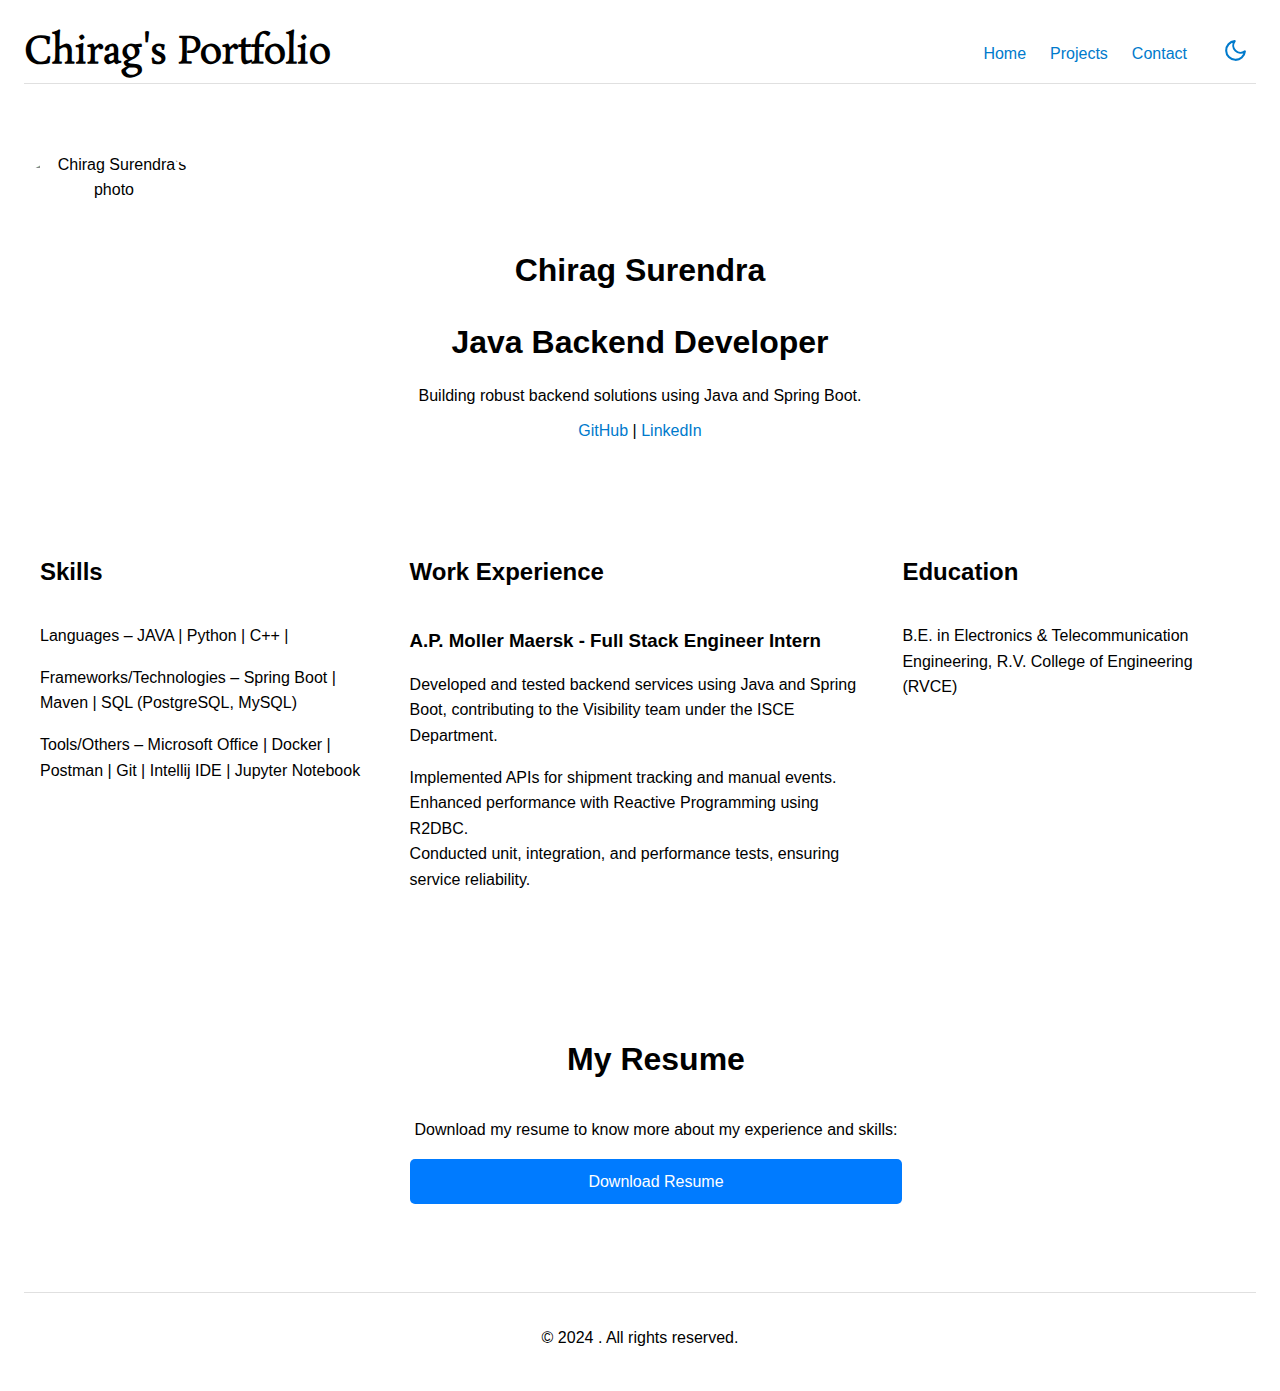
==== index.html @ b8911945 "added changes" ====
<!DOCTYPE html>
<html lang="en">
<head>
  <meta charset="UTF-8">
  <meta name="viewport" content="width=device-width, initial-scale=1.0">
  <meta name="description" content="Chirag Surendra's Personal Portfolio">
  <!-- SEO Meta Tags -->
  <meta name="description" content="Chirag Surendra's portfolio website showcasing projects, experience, and education." />
  <meta name="keywords" content="Java Backend Developer, Software Engineer, HTML, Java, Spring Boot" />
  <meta name="author" content="Chirag Surendra" />
  <link rel="preconnect" href="https://fonts.googleapis.com">
  <link rel="preconnect" href="https://fonts.gstatic.com" crossorigin>
  <link href="https://fonts.googleapis.com/css2?family=Rosarivo:ital@0;1&display=swap" rel="stylesheet">
  <link rel="stylesheet" href="styles.css">
  <title>Chirag Surendra's Portfolio</title>
  <style>
    /* Additional styles for the centered content */
    .hero {
      text-align: center;
      margin: 20px;
    }
    .hero img {
      width: 180px;
      height: 180px;
      border-radius: 50%;
      object-fit: cover;
      margin-bottom: 20px;
    }
    .hero h1, .hero h2 {
      margin: 10px 0;
    }
    .hero p {
      margin: 5px 0;
    }
    .resume-section {
      text-align: center;
      margin: 40px 0;
    }
    .resume-section a {
      display: inline-block;
      background-color: #007bff;
      color: #fff;
      padding: 10px 20px;
      border-radius: 5px;
      text-decoration: none;
      transition: background-color 0.3s ease;
    }
    .resume-section a:hover {
      background-color: #0056b3;
    }
  </style>
</head>
<body>
<header>
      <span class="logo">
        Chirag's Portfolio
      </span>
  <nav>
    <ul>
      <li><a href="index.html">Home</a></li>
      <li><a href="projects.html">Projects</a></li>
      <li><a href="contact.html">Contact</a></li>
    </ul>
  </nav>
  <button class="toggle-theme" onclick="toggleTheme()">
    <svg id="sun_icon" xmlns="http://www.w3.org/2000/svg" viewBox="0 0 24 24" fill="none" stroke="currentColor" stroke-width="2"
         stroke-linecap="round" stroke-linejoin="round" class="feather feather-moon">
      <path d="M21 12.79A9 9 0 1 1 11.21 3 7 7 0 0 0 21 12.79z"></path>
    </svg>

    <svg id='moon_icon' style="display: none;" xmlns="http://www.w3.org/2000/svg" viewBox="0 0 24 24" fill="none" stroke="currentColor"
         stroke-width="2" stroke-linecap="round" stroke-linejoin="round" class="feather feather-sun">
      <circle cx="12" cy="12" r="5"></circle>
      <line x1="12" y1="1" x2="12" y2="3"></line>
      <line x1="12" y1="21" x2="12" y2="23"></line>
      <line x1="4.22" y1="4.22" x2="5.64" y2="5.64"></line>
      <line x1="18.36" y1="18.36" x2="19.78" y2="19.78"></line>
      <line x1="1" y1="12" x2="3" y2="12"></line>
      <line x1="21" y1="12" x2="23" y2="12"></line>
      <line x1="4.22" y1="19.78" x2="5.64" y2="18.36"></line>
      <line x1="18.36" y1="5.64" x2="19.78" y2="4.22"></line>
    </svg>
  </button>
</header>

<main>
  <section class="hero">
    <img src="your-photo.jpeg" alt="Chirag Surendra's photo">
    <h1>Chirag Surendra</h1>
    <h1>Java Backend Developer</h1>
    <p>
      Building robust backend solutions using Java and Spring Boot.
    </p>
    <p>
      <a href="https://github.com/chiragS02" target="_blank">GitHub</a> |
      <a href="https://www.linkedin.com/in/chirag-surendra" target="_blank">LinkedIn</a>
    </p>
  </section>

  <div class="flex-wrapper">
    <section class="projects">
      <h2>Skills</h2>
      <ul>
        <li>Languages – JAVA | Python | C++ |</li>
        <li>Frameworks/Technologies – Spring Boot | Maven | SQL (PostgreSQL, MySQL)</li>
        <li>Tools/Others – Microsoft Office | Docker | Postman | Git | Intellij IDE | Jupyter Notebook</li>
<!--        <li>Two_way_sign_language_translation</li>-->
      </ul>
    </section>

    <section class="work-experience">
      <h2>Work Experience</h2>
      <article>
        <h3>A.P. Moller Maersk - Full Stack Engineer Intern</h3>
        <p>Developed and tested backend services using Java and Spring Boot, contributing to the Visibility team under the ISCE Department.</p>
        <ul>
          <li>Implemented APIs for shipment tracking and manual events.</li>
          <li>Enhanced performance with Reactive Programming using R2DBC.</li>
          <li>Conducted unit, integration, and performance tests, ensuring service reliability.</li>
        </ul>
      </article>
    </section>

    <section class="education">
      <h2>Education</h2>
      <p>
        B.E. in Electronics & Telecommunication Engineering, R.V. College of Engineering (RVCE)
      </p>
    </section>

    <section class="resume-section">
      <h1>My Resume</h1>
      <p>
        Download my resume to know more about my experience and skills:</p>
      <a href="Chirag_Surendra_Resume.pdf" download>Download Resume</a>
    </section>
  </div>
</main>

<footer>
  <p>&copy; 2024 . All rights reserved.</p>
</footer>

<script src="script.js"></script>
</body>
</html>
---- styles.css ----
:root {
  --background-color: #fff;
  --text-color: #000;
  --accent-color: #007acc;
  --accent-hover-color: #005bb5;
  --accent-active-color: #003f87;
  --border-color: #e0e0e0;
}

[data-theme='dark'] {
  --background-color: #121212;
  --text-color: #e0e0e0;
  --accent-color: #bb86fc;
  --accent-hover-color: #9f63d6;
  --accent-active-color: #7e3eb0;
  --border-color: #333;
}

/* Global Styles */
body {
  font-family: Arial, sans-serif;
  background-color: var(--background-color);
  color: var(--text-color);
  line-height: 1.6;
  padding: 0 1rem;
}

ul {
  list-style: none;
  padding: 0;
}

h1,
h2,
h3 {
  margin-bottom: 1rem;
  font-family: 'Lucida Sans', 'Lucida Sans Regular', 'Lucida Grande',
    'Lucida Sans Unicode', Geneva, Verdana, sans-serif;
  text-align: center;
}

a {
  color: var(--accent-color);
  text-decoration: none;
}

img {
  max-width: 100%;
}

svg {
  width: 25px;
}

/* Header */
.logo {
  font-size: 2rem;
  font-weight: bold;
  font-family: 'Rosarivo', cursive;
  font-style: normal;
}

header {
  display: flex;
  justify-content: space-between;
  align-items: center;
  padding: 1rem 0;
  border-bottom: 1px solid var(--border-color);
}

nav ul {
  display: flex;
}

nav ul li a {
  padding: 0.25rem 0.5rem;
  margin: 0 0.25rem;
}

nav ul li a:hover {
  outline: 1px solid var(--accent-color);
  border-radius: 5px;
}

/* Main Content */
main {
  padding: 2rem 0;
  display: flex;
  flex-direction: column;
  align-items: center;
  gap: 2rem;
}

.hero {
  text-align: center;
  margin-top: 1rem;
}

/* Sections */
.hero,
.projects,
.work-experience,
.education {
  display: flex;
  flex-direction: column;
  width: 100%;
}

.projects ul {
  text-align: center;
  padding: 0;
}

.projects li {
  margin-bottom: 1rem;
}

.work-experience h3 {
  text-align: left;
}

.work-experience article {
  margin-bottom: 2rem;
}

.education ul {
  list-style-type: disc;
  padding-left: 2rem;
}

.feedback-wrapper {
  display: flex;
  flex-direction: column;
  align-items: center;
}

blockquote {
  border: 1px solid var(--accent-color);
  padding: 1rem;
  border-radius: 5px;
  margin: 1rem 0;
}

/* Footer */
footer {
  text-align: center;
  padding: 1rem;
  border-top: 1px solid var(--border-color);
}

/* Contact */
form {
  display: flex;
  flex-direction: column;
  gap: 1.5rem;
}

label {
  font-weight: bold;
  font-size: 1rem;
  color: var(--text-color);
}

input,
textarea {
  padding: 0.75rem;
  border: 1px solid var(--border-color);
  border-radius: 5px;
  font-size: 1rem;
  background-color: var(--background-color);
  color: var(--text-color);
}

input:focus,
textarea:focus {
  outline: none;
  border-color: var(--accent-color);
  box-shadow: 0 0 0 2px var(--accent-color);
}

button {
  padding: 0.75rem 1.5rem;
  background-color: var(--accent-color);
  color: var(--background-color);
  border: none;
  border-radius: 5px;
  cursor: pointer;
  font-size: 1.1rem;
  transition: background-color 0.3s ease;
}

button:hover {
  background-color: var(--accent-hover-color);
}

button:active {
  background-color: var(--accent-active-color);
}

/* Dark Mode Toggle Button */
.toggle-theme {
  cursor: pointer;
  padding: 0.5rem;
  border: none;
  background-color: transparent;
  color: var(--accent-color);
}

/* Media query for desktop styles */
@media (min-width: 768px) {
  .flex-wrapper {
    display: grid;
    grid-template-columns: repeat(10, 1fr);
    grid-template-rows: 1fr;
  }
  .projects {
    grid-area: 1 / 1 / 2 / 4;
  }

  .work-experience {
    grid-area: 1 / 4 / 2 / 8;
  }

  .education {
    grid-area: 1 / 8 / 2 / 11;
  }

  .projects,
  .work-experience,
  .education {
    width: unset;
  }

  .logo {
    flex-grow: 1;
  }

  nav {
    margin: 0 1rem;
  }

  section {
    padding: 1rem;
  }

  .hero {
    height: 33vh;
    justify-content: center;
  }

  h2,
  .projects ul {
    text-align: left;
  }

  .logo {
    font-size: 2.3rem;
  }

  header {
    padding-bottom: 0;
  }
}

.resume-section {
  display: flex; /* Use flexbox for layout */
  flex-direction: column; /* Align items in a column */
  width: 100%; /* Full width like the other sections */
}

.resume-section h3 {
  text-align: left; /* Align the heading to the left */
}

.resume-section p {
  margin-bottom: 1rem; /* Space below the paragraph */
}

.resume-section a {
  display: inline-block; /* Button style */
  background-color: #007bff; /* Button color */
  color: #fff; /* Text color */
  padding: 10px 20px; /* Padding for the button */
  border-radius: 5px; /* Rounded corners */
  text-decoration: none; /* Remove underline */
  transition: background-color 0.3s ease; /* Transition effect */
}

.resume-section a:hover {
  background-color: #0056b3; /* Darker color on hover */
}

/* Positioning for grid layout */
.resume-section {
  grid-area: 2 / 4 / 3 / 8; /* Adjust to place below education */
}
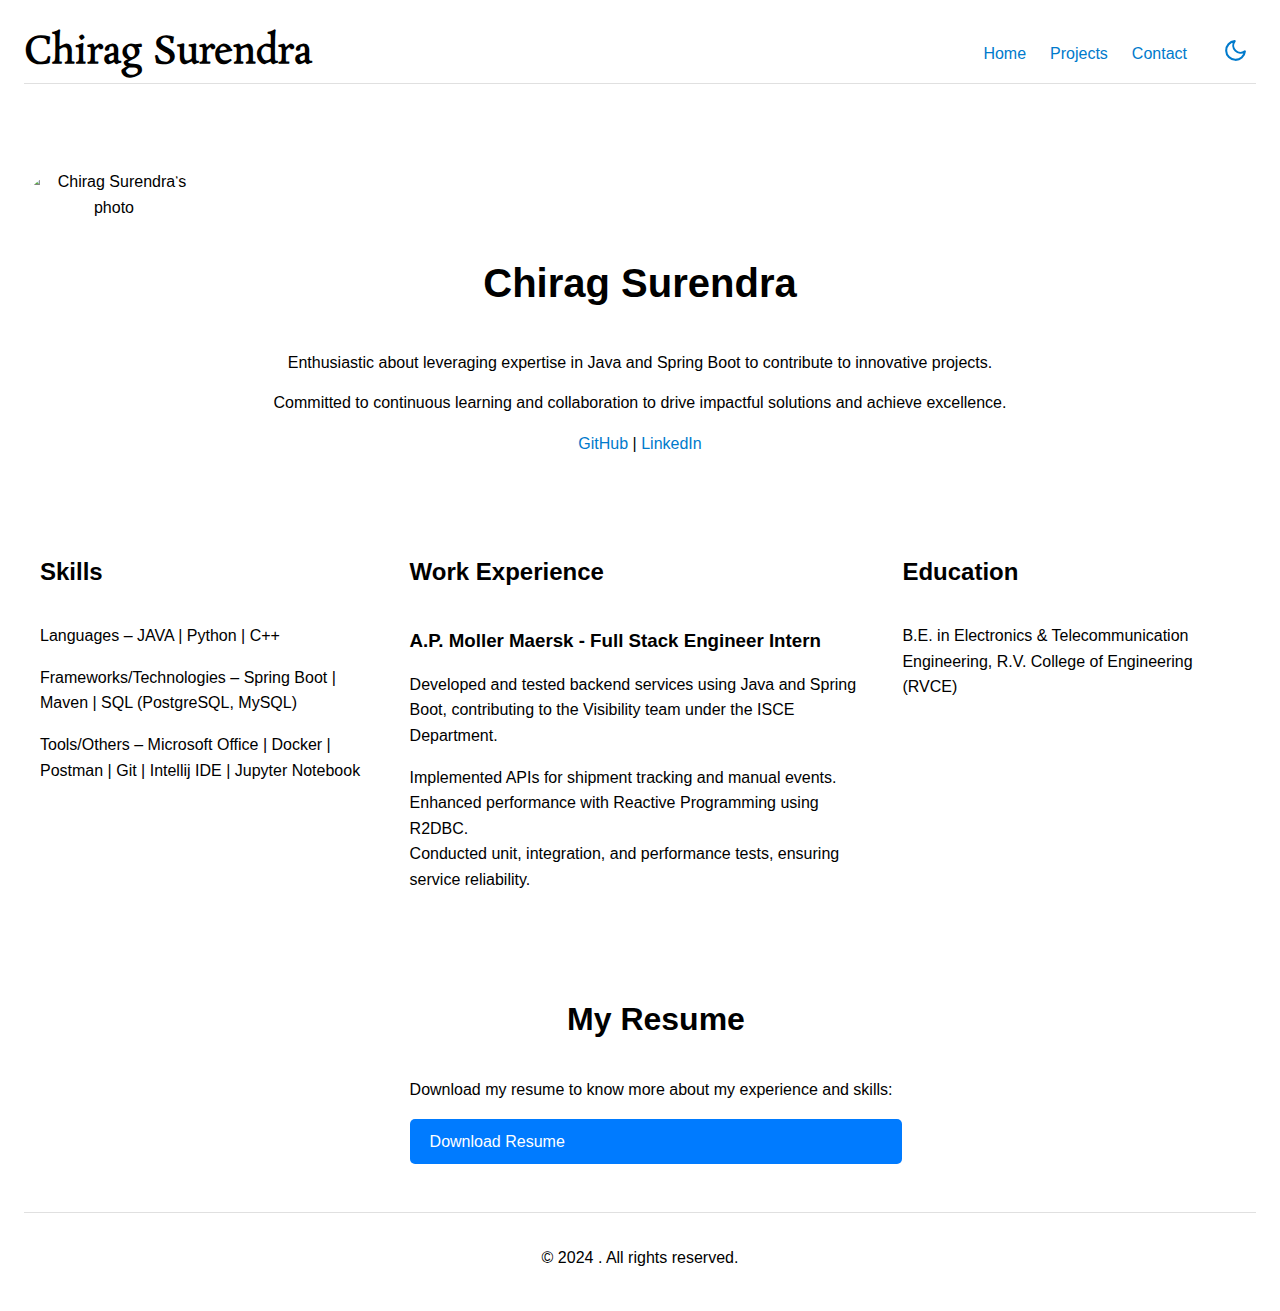
==== commit 70c7ebd5: "added changes to front page" ====
--- a/index.html
+++ b/index.html
@@ -16,26 +16,28 @@
   <style>
     /* Additional styles for the centered content */
     .hero {
-      text-align: center;
-      margin: 20px;
-    }
-    .hero img {
-      width: 180px;
-      height: 180px;
-      border-radius: 50%;
-      object-fit: cover;
-      margin-bottom: 20px;
-    }
-    .hero h1, .hero h2 {
-      margin: 10px 0;
-    }
-    .hero p {
-      margin: 5px 0;
-    }
-    .resume-section {
-      text-align: center;
-      margin: 40px 0;
-    }
+  text-align: center;
+  margin: 20px;
+}
+.hero img {
+  width: 180px;
+  height: 180px;
+  border-radius: 50%;
+  object-fit: cover;
+  margin: 30px 0 20px; /* Adjust the top margin here */
+}
+.hero h1 {
+  font-size: 2.5rem; /* Increase the size */
+  margin: 10px 0;
+}
+.hero h2 {
+  margin: 10px 0;
+}
+.hero p {
+  margin: 5px 0;
+}
+
+
     .resume-section a {
       display: inline-block;
       background-color: #007bff;
@@ -51,9 +53,10 @@
   </style>
 </head>
 <body>
+
 <header>
       <span class="logo">
-        Chirag's Portfolio
+        Chirag Surendra
       </span>
   <nav>
     <ul>
@@ -87,10 +90,10 @@
   <section class="hero">
     <img src="your-photo.jpeg" alt="Chirag Surendra's photo">
     <h1>Chirag Surendra</h1>
-    <h1>Java Backend Developer</h1>
+    <h1> </h1>
     <p>
-      Building robust backend solutions using Java and Spring Boot.
-    </p>
+      Enthusiastic about leveraging expertise in Java and Spring Boot to contribute to innovative projects.</p>
+      </p>Committed to continuous learning and collaboration to drive impactful solutions and achieve excellence.</p>
     <p>
       <a href="https://github.com/chiragS02" target="_blank">GitHub</a> |
       <a href="https://www.linkedin.com/in/chirag-surendra" target="_blank">LinkedIn</a>
@@ -101,7 +104,7 @@
     <section class="projects">
       <h2>Skills</h2>
       <ul>
-        <li>Languages – JAVA | Python | C++ |</li>
+        <li>Languages – JAVA | Python | C++ </li>
         <li>Frameworks/Technologies – Spring Boot | Maven | SQL (PostgreSQL, MySQL)</li>
         <li>Tools/Others – Microsoft Office | Docker | Postman | Git | Intellij IDE | Jupyter Notebook</li>
 <!--        <li>Two_way_sign_language_translation</li>-->
@@ -142,5 +145,11 @@
 </footer>
 
 <script src="script.js"></script>
+<!-- favicons ================================================== -->
+<link rel="icon" type="image/png" href="Favicon.png">
 </body>
+
+
 </html>
+
+
--- a/styles.css
+++ b/styles.css
@@ -295,3 +295,14 @@
   grid-area: 2 / 4 / 3 / 8; /* Adjust to place below education */
 }
 
+.hero .social-links {
+    text-align: center; /* Center the links */
+    margin-top: 15px; /* Optional: Add some spacing above the links */
+}
+
+.hero .social-links a {
+    margin: 0 10px; /* Space between the links */
+    display: inline-flex; /* Aligns icon and text */
+    align-items: center; /* Centers the icon vertically with text */
+}
+
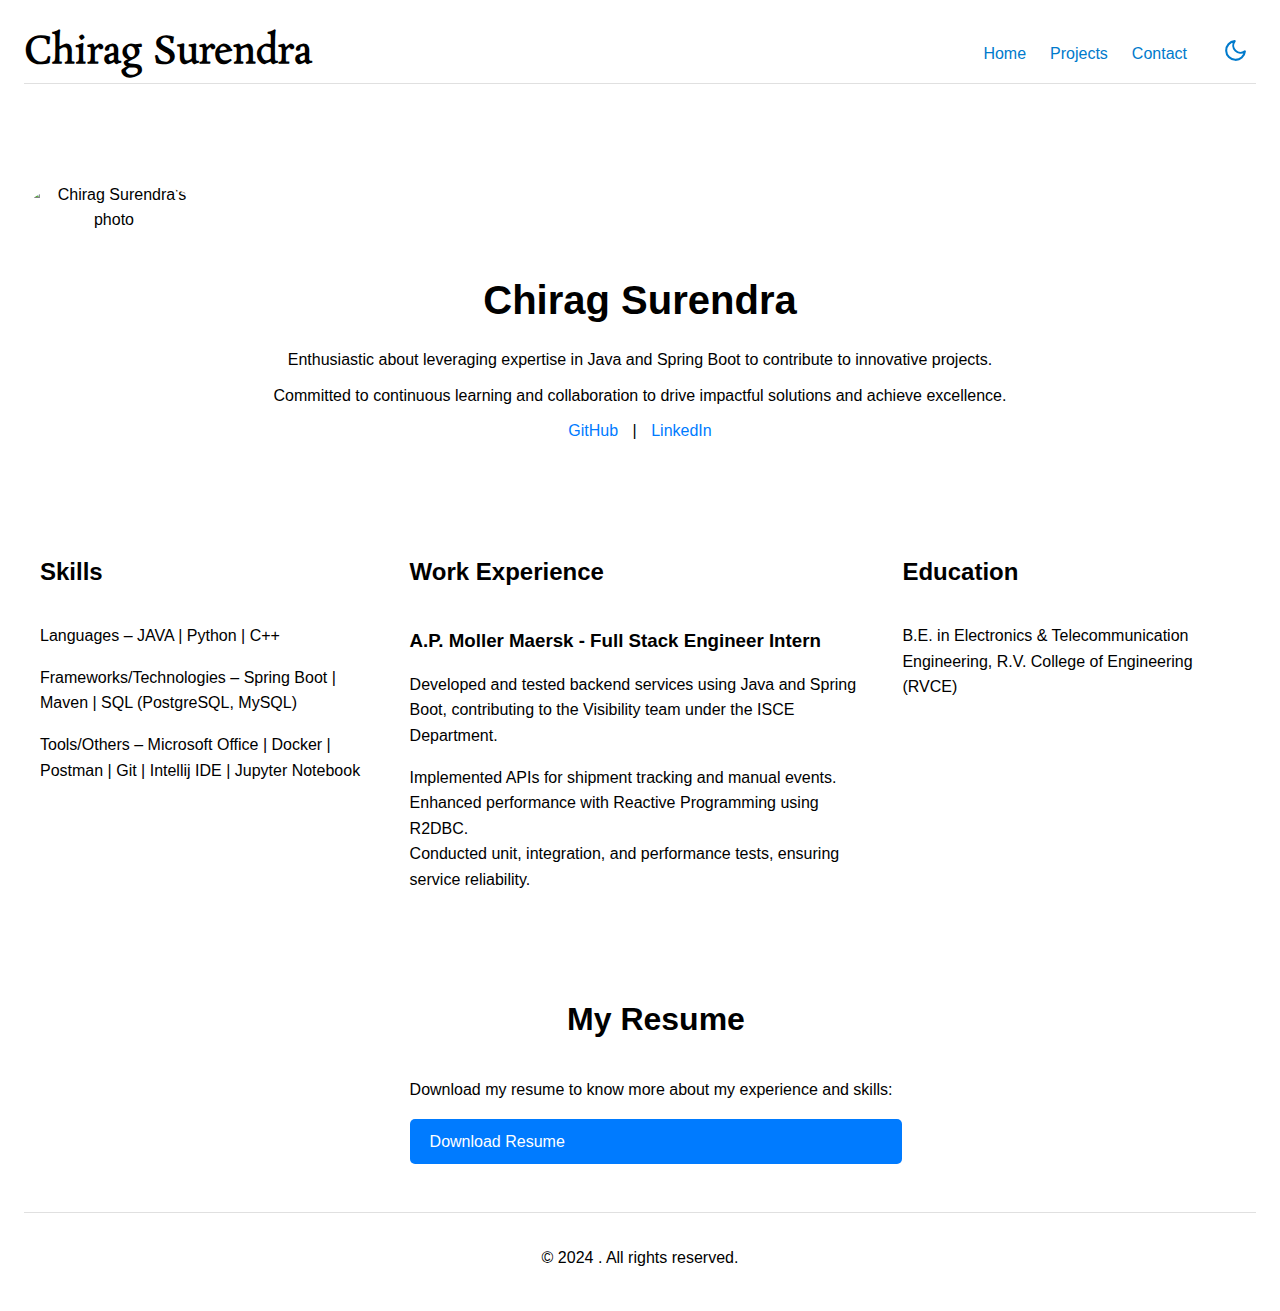
==== commit a26c5bb5: "added changes to link access" ====
--- a/index.html
+++ b/index.html
@@ -90,13 +90,19 @@
   <section class="hero">
     <img src="your-photo.jpeg" alt="Chirag Surendra's photo">
     <h1>Chirag Surendra</h1>
-    <h1> </h1>
     <p>
-      Enthusiastic about leveraging expertise in Java and Spring Boot to contribute to innovative projects.</p>
-      </p>Committed to continuous learning and collaboration to drive impactful solutions and achieve excellence.</p>
+      Enthusiastic about leveraging expertise in Java and Spring Boot to contribute to innovative projects.
+    </p>
     <p>
-      <a href="https://github.com/chiragS02" target="_blank">GitHub</a> |
-      <a href="https://www.linkedin.com/in/chirag-surendra" target="_blank">LinkedIn</a>
+      Committed to continuous learning and collaboration to drive impactful solutions and achieve excellence.
+    </p>
+    <p class="social-links">
+      <a href="https://github.com/chiragS02" target="_blank">
+        GitHub
+      </a> |
+      <a href="https://www.linkedin.com/in/chirag-surendra" target="_blank">
+        LinkedIn
+      </a>
     </p>
   </section>
 
--- a/styles.css
+++ b/styles.css
@@ -295,14 +295,19 @@
   grid-area: 2 / 4 / 3 / 8; /* Adjust to place below education */
 }
 
-.hero .social-links {
+.social-links {
     text-align: center; /* Center the links */
-    margin-top: 15px; /* Optional: Add some spacing above the links */
-}
-
-.hero .social-links a {
-    margin: 0 10px; /* Space between the links */
-    display: inline-flex; /* Aligns icon and text */
-    align-items: center; /* Centers the icon vertically with text */
-}
-
+    margin-top: 20px; /* Space above the links */
+}
+
+.social-links a {
+    text-decoration: none;
+    color: #007bff; /* Link color */
+    margin: 0 10px; /* Space between links */
+}
+
+.social-links a:hover {
+    text-decoration: underline; /* Underline on hover */
+}
+
+
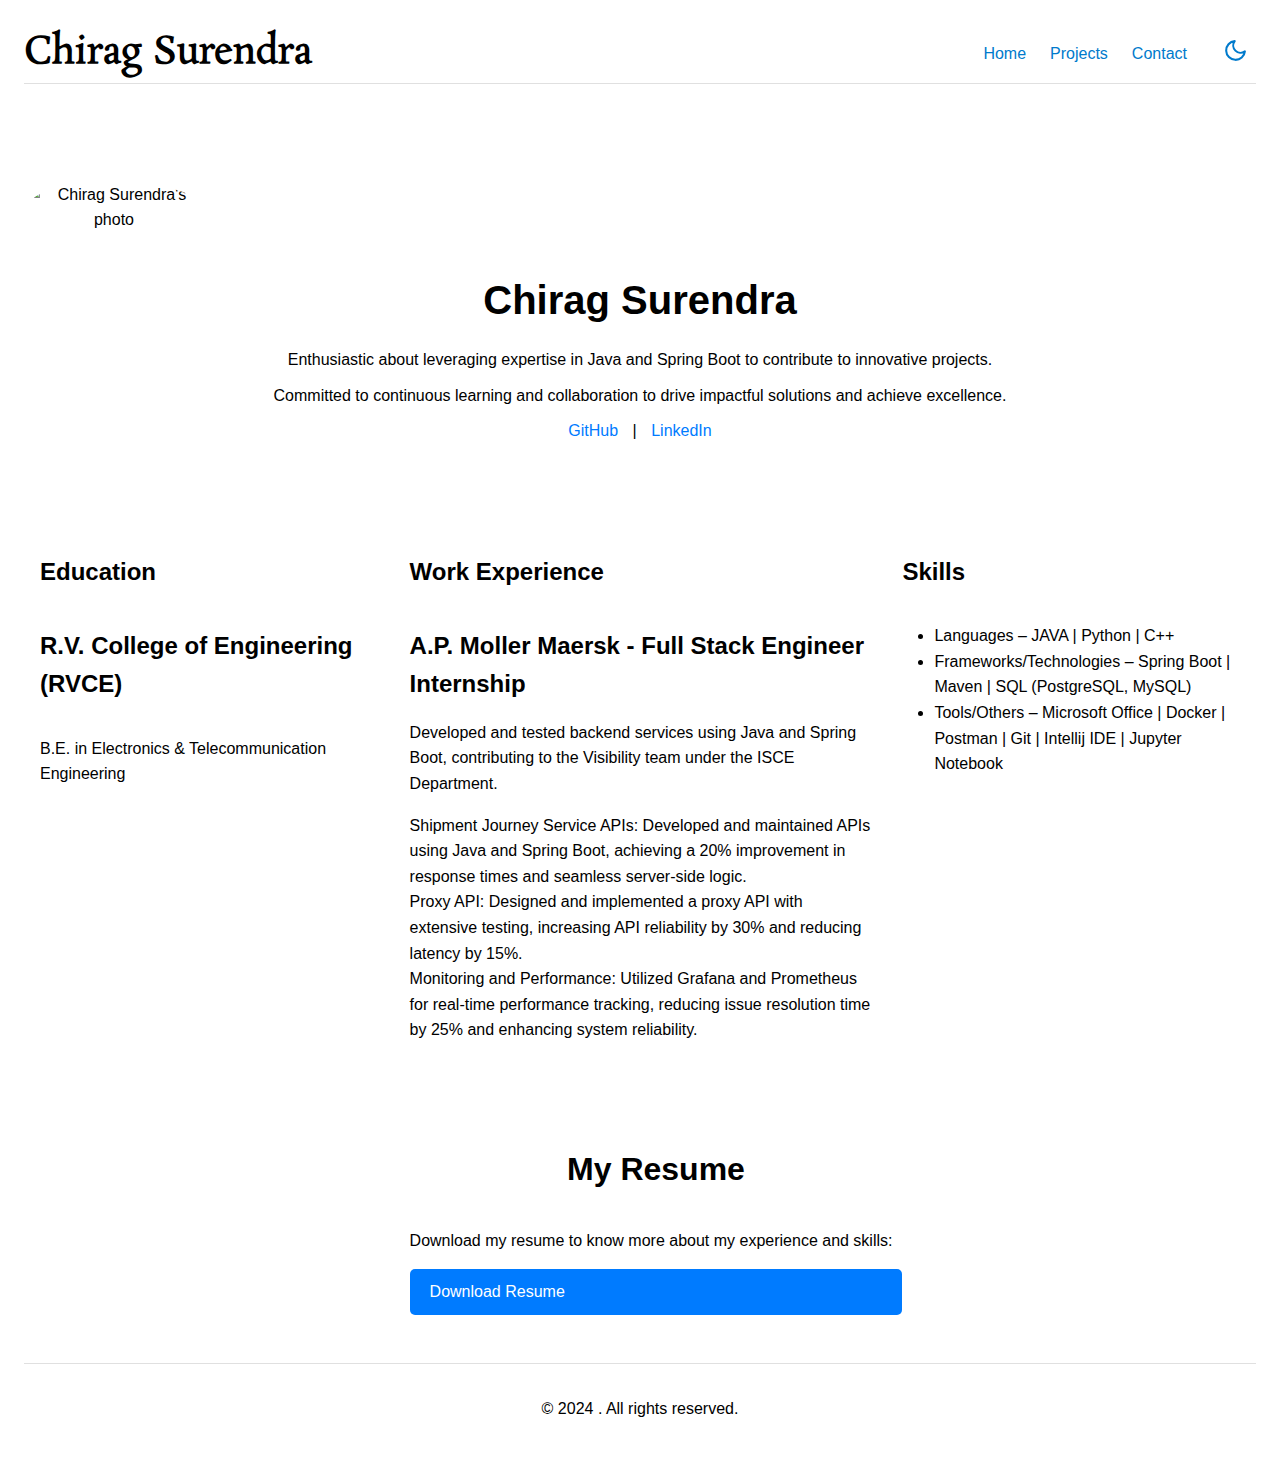
==== commit da2ac375: "added changes to block changes" ====
--- a/index.html
+++ b/index.html
@@ -4,6 +4,7 @@
   <meta charset="UTF-8">
   <meta name="viewport" content="width=device-width, initial-scale=1.0">
   <meta name="description" content="Chirag Surendra's Personal Portfolio">
+  <link rel="icon" href="Favicon.png" type="image/x-icon">
   <!-- SEO Meta Tags -->
   <meta name="description" content="Chirag Surendra's portfolio website showcasing projects, experience, and education." />
   <meta name="keywords" content="Java Backend Developer, Software Engineer, HTML, Java, Spring Boot" />
@@ -108,33 +109,34 @@
 
   <div class="flex-wrapper">
     <section class="projects">
+      <h2>Education</h2>
+      <h2>R.V. College of Engineering (RVCE)</h2>
+      <p>
+        B.E. in Electronics & Telecommunication Engineering
+      </p>
+    </section>
+
+    <section class="work-experience">
+      <h2>Work Experience</h2>
+      <article>
+        <h2>A.P. Moller Maersk - Full Stack Engineer Internship</h2>
+        <p>Developed and tested backend services using Java and Spring Boot, contributing to the Visibility team under the ISCE Department.</p>
+        <ul>
+          <li>Shipment Journey Service APIs: Developed and maintained APIs using Java and Spring Boot, achieving a 20% improvement in response times and seamless server-side logic.</li>
+          <li>Proxy API: Designed and implemented a proxy API with extensive testing, increasing API reliability by 30% and reducing latency by 15%.</li>
+          <li>Monitoring and Performance: Utilized Grafana and Prometheus for real-time performance tracking, reducing issue resolution time by 25% and enhancing system reliability.</li>
+        </ul>
+      </article>
+    </section>
+
+    <section class="education">
       <h2>Skills</h2>
       <ul>
         <li>Languages – JAVA | Python | C++ </li>
         <li>Frameworks/Technologies – Spring Boot | Maven | SQL (PostgreSQL, MySQL)</li>
         <li>Tools/Others – Microsoft Office | Docker | Postman | Git | Intellij IDE | Jupyter Notebook</li>
-<!--        <li>Two_way_sign_language_translation</li>-->
+        <!--        <li>Two_way_sign_language_translation</li>-->
       </ul>
-    </section>
-
-    <section class="work-experience">
-      <h2>Work Experience</h2>
-      <article>
-        <h3>A.P. Moller Maersk - Full Stack Engineer Intern</h3>
-        <p>Developed and tested backend services using Java and Spring Boot, contributing to the Visibility team under the ISCE Department.</p>
-        <ul>
-          <li>Implemented APIs for shipment tracking and manual events.</li>
-          <li>Enhanced performance with Reactive Programming using R2DBC.</li>
-          <li>Conducted unit, integration, and performance tests, ensuring service reliability.</li>
-        </ul>
-      </article>
-    </section>
-
-    <section class="education">
-      <h2>Education</h2>
-      <p>
-        B.E. in Electronics & Telecommunication Engineering, R.V. College of Engineering (RVCE)
-      </p>
     </section>
 
     <section class="resume-section">
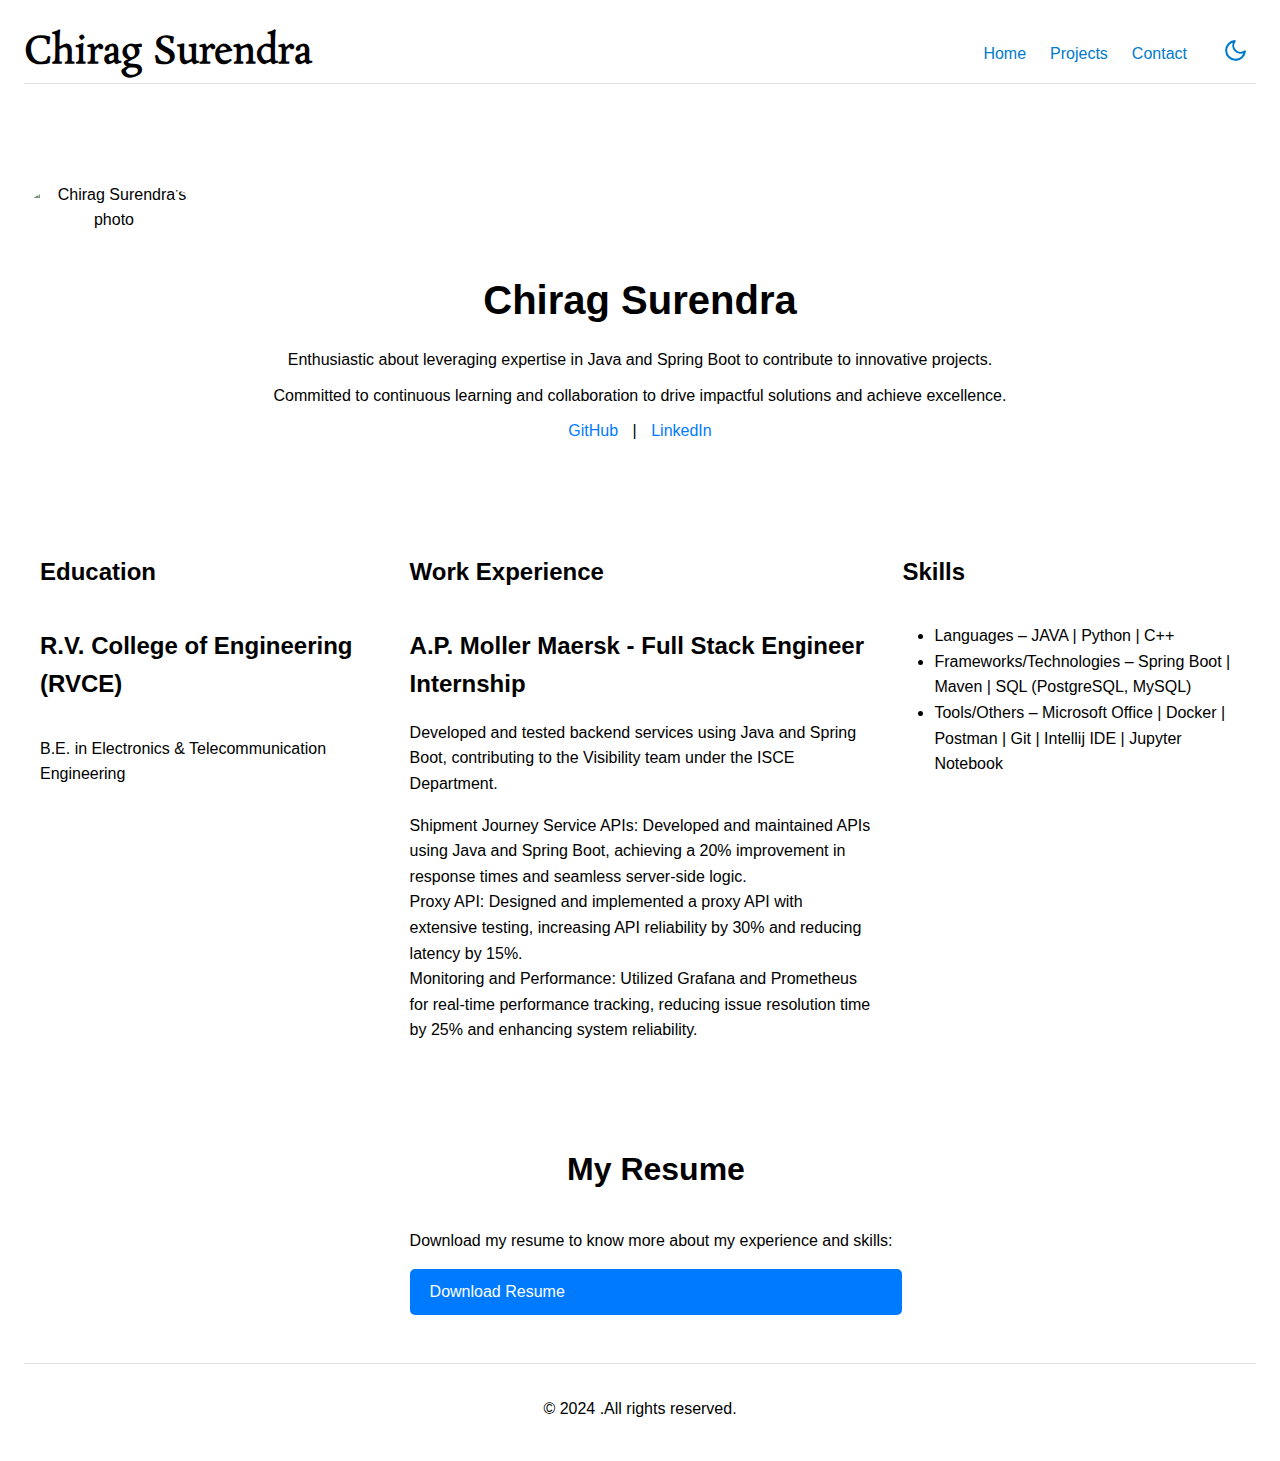
==== commit c6e62988: "added changes to block changes" ====
--- a/index.html
+++ b/index.html
@@ -149,7 +149,7 @@
 </main>
 
 <footer>
-  <p>&copy; 2024 . All rights reserved.</p>
+  <p>&copy; 2024 .All rights reserved.</p>
 </footer>
 
 <script src="script.js"></script>
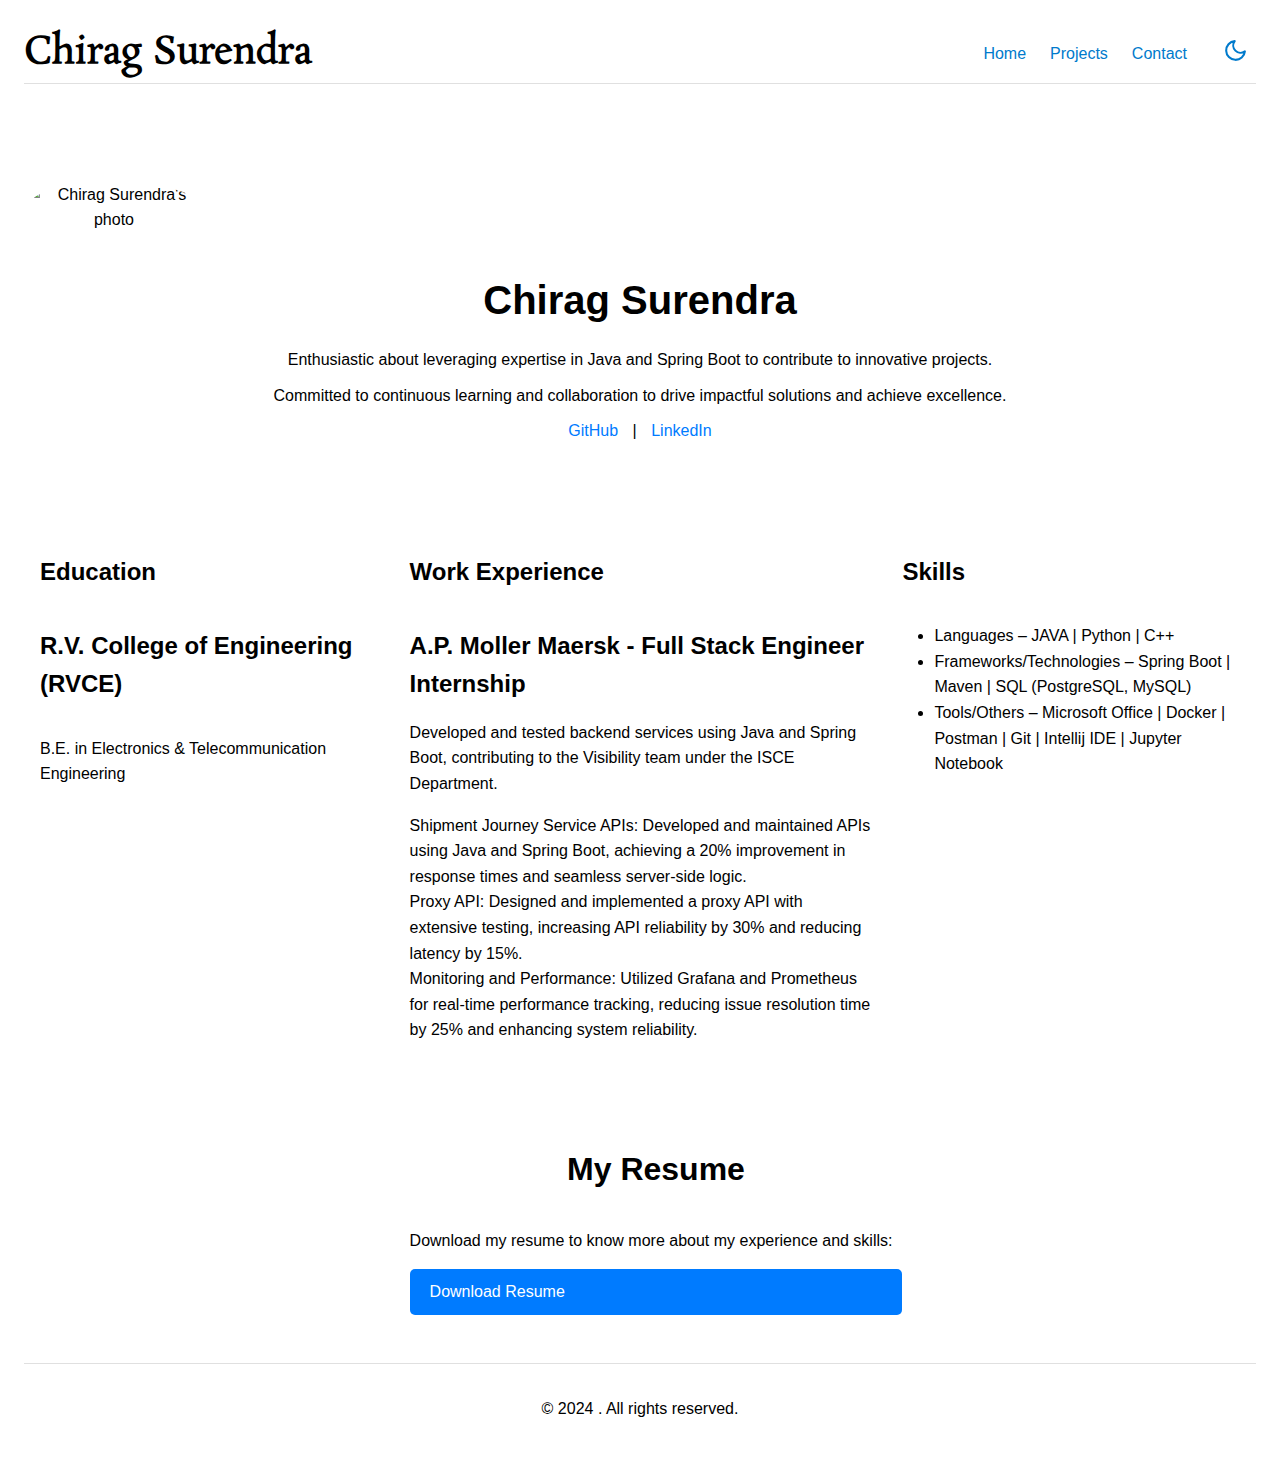
==== commit 62678cd4: "added change" ====
--- a/index.html
+++ b/index.html
@@ -149,7 +149,7 @@
 </main>
 
 <footer>
-  <p>&copy; 2024 .All rights reserved.</p>
+  <p>&copy; 2024 . All rights reserved.</p>
 </footer>
 
 <script src="script.js"></script>
